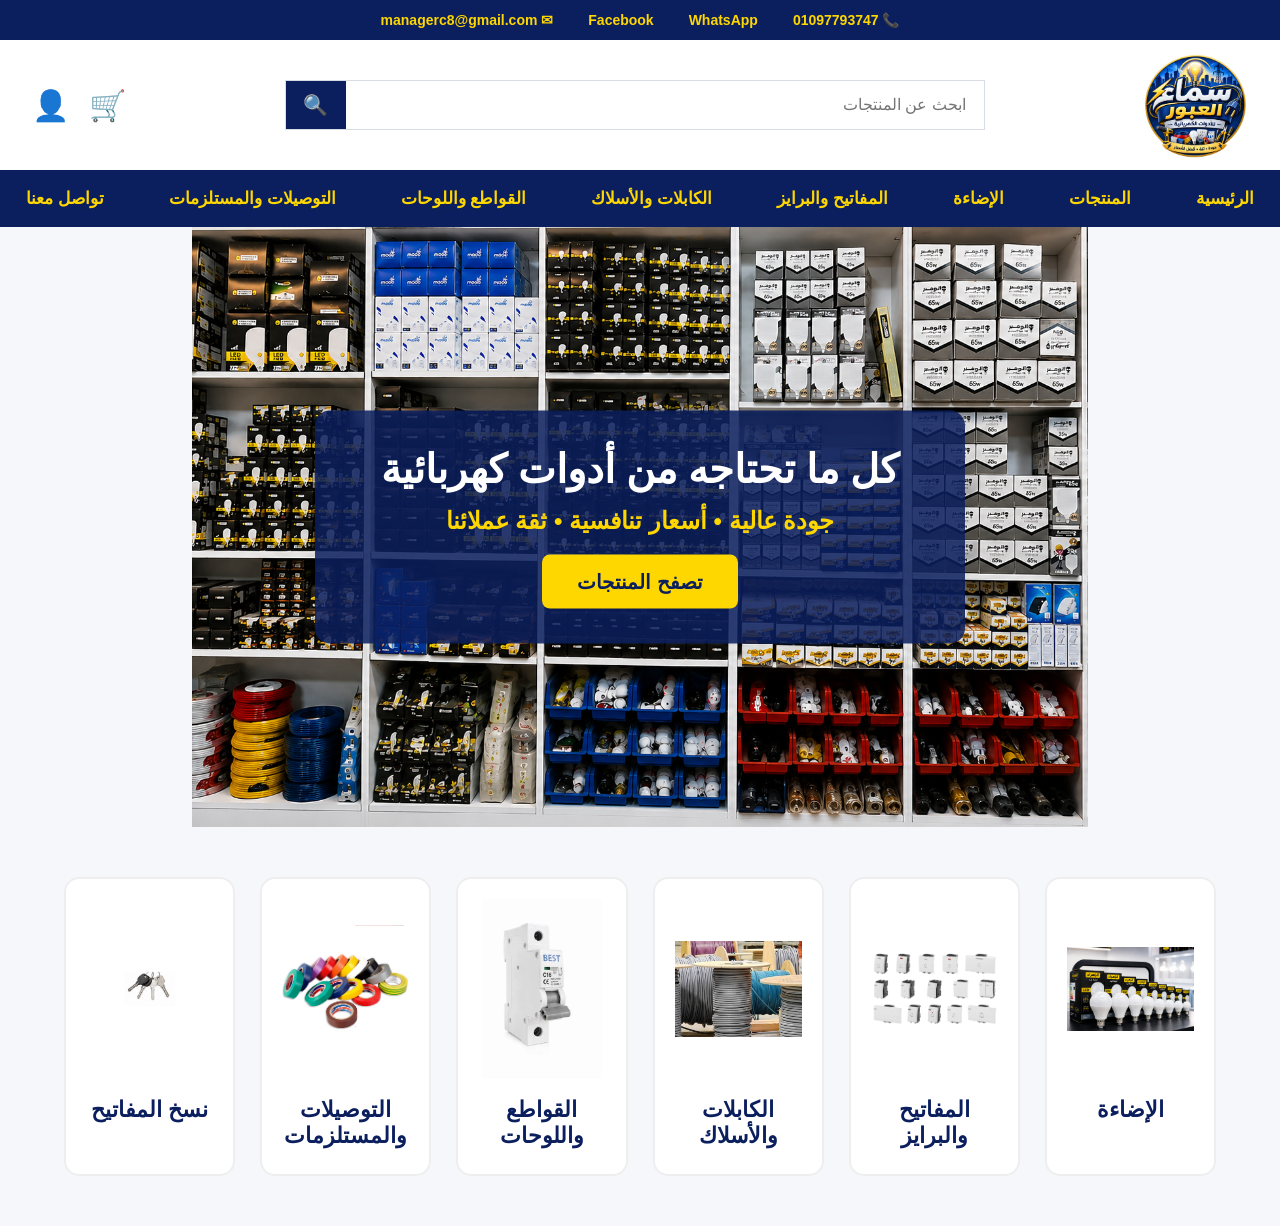
==== index.html @ fa3aadcf "add new products" ====
<!DOCTYPE html>
<html lang="ar" dir="rtl">

<head>

    <meta charset="UTF-8">
    <meta name="viewport" content="width=device-width, initial-scale=1.0">

    <title>سماء العبور للأدوات الكهربائية</title>


    <style>

        * {
            box-sizing: border-box;
        }


        body {
            margin: 0;
            font-family: Arial, sans-serif;
            background-color: #f5f7fa;
            color: #111;
        }


        /* =====================================
           الهيدر
        ===================================== */

        .site-header {
            width: 100%;
            background-color: white;
        }


        /* الشريط العلوي */

        .top-bar {
            width: 100%;
            min-height: 40px;

            background-color: #0B1F5E;
            color: #FFD700;

            display: flex;
            justify-content: center;
            align-items: center;

            gap: 35px;

            padding: 10px 15px;

            font-size: 14px;
            font-weight: bold;
        }


        .top-bar span {
            white-space: nowrap;
        }


        /* الجزء الرئيسي للهيدر */

        .header-main {
            width: 95%;
            max-width: 1400px;

            min-height: 130px;

            margin: auto;

            display: flex;
            align-items: center;
            justify-content: space-between;

            gap: 30px;
        }


        /* اللوجو */

        .logo {
            display: block;
            text-decoration: none;
        }


        .logo img {
            width: 105px;
            height: 105px;

            object-fit: contain;

            display: block;
        }


        /* مربع البحث */

        .search-box {
            flex: 1;

            width: 100%;
            max-width: 700px;

            height: 50px;

            display: flex;

            border: 1px solid #d8dce5;

            background-color: white;
        }


        .search-box input {
            flex: 1;

            width: 100%;

            border: none;
            outline: none;

            padding: 0 18px;

            font-size: 16px;

            text-align: right;
        }


        .search-box button {
            width: 60px;

            border: none;

            background-color: #0B1F5E;
            color: white;

            font-size: 20px;

            cursor: pointer;

            transition: 0.2s;
        }


        .search-box button:hover {
            background-color: #123B8F;
        }


        /* أيقونات */

        .header-icons {
            display: flex;

            align-items: center;

            gap: 20px;

            font-size: 30px;
        }


        /* القائمة الرئيسية */

        .main-nav {
            width: 100%;

            min-height: 55px;

            background-color: #0B1F5E;

            display: flex;

            justify-content: center;

            align-items: center;

            gap: 55px;

            padding: 8px 15px;
        }


        .main-nav a {
            color: #FFD700;

            text-decoration: none;

            font-size: 17px;

            font-weight: bold;

            padding: 10px 5px;

            transition: 0.2s;
        }


        .main-nav a:hover {
            color: white;
        }


        /* =====================================
           الـ HERO
        ===================================== */

        .hero {
            position: relative;

            width: 70%;

            height: 600px;

            margin: 0 auto;

            overflow: hidden;

            background-color: #ddd;
        }


        .hero img {
            width: 100%;
            height: 100%;

            object-fit: cover;

            display: block;
        }


        .hero-content {
            position: absolute;

            top: 50%;
            right: 50%;

            transform: translate(50%, -50%);

            width: min(80%, 650px);

            background-color: rgba(11, 31, 94, 0.85);

            padding: 35px 60px;

            text-align: center;

            border-radius: 15px;

            color: white;
        }


        .hero-content h2 {
            font-size: 40px;

            margin: 0 0 15px;
        }


        .hero-content p {
            color: #FFD700;

            font-size: 24px;

            font-weight: bold;

            margin: 0 0 20px;
        }


        .hero-content button {
            background-color: #FFD700;

            color: #0B1F5E;

            border: none;

            padding: 15px 35px;

            font-size: 20px;

            font-weight: bold;

            border-radius: 8px;

            cursor: pointer;

            transition: 0.25s;
        }


        .hero-content button:hover {
            background-color: #0B1F5E;

            color: #FFD700;
        }


        /* =====================================
           الأقسام
        ===================================== */

        .categories {
            width: 90%;

            max-width: 1400px;

            margin: 50px auto;

            text-align: center;
        }


        .categories > h2 {
            color: #0B1F5E;

            font-size: 35px;

            margin-bottom: 30px;
        }


        .category-container {
            display: grid;

            grid-template-columns: repeat(6, 1fr);

            gap: 25px;
        }


        .category-card {
            display: block;

            background-color: white;

            border: 2px solid #eee;

            border-radius: 15px;

            padding: 20px;

            text-decoration: none;

            transition: 0.3s;

            cursor: pointer;
        }


        .category-card img {
            width: 100%;

            height: 180px;

            object-fit: contain;

            border-radius: 10px;

            display: block;
        }


        .category-card h3 {
            color: #0B1F5E;

            font-size: 22px;

            margin: 18px 0 5px;
        }


        .category-card:hover {
            transform: translateY(-8px);

            border-color: #FFD700;

            box-shadow:
                0 8px 20px rgba(0, 0, 0, 0.15);
        }


        /* =====================================
           الموبايل
        ===================================== */

        @media (max-width: 1000px) {

            .hero {
                width: 85%;
            }


            .category-container {
                grid-template-columns: repeat(3, 1fr);
            }


            .main-nav {
                gap: 25px;
            }

        }


        @media (max-width: 800px) {

            .top-bar {
                gap: 12px;

                font-size: 11px;

                flex-wrap: wrap;
            }


            .header-main {
                flex-direction: column;

                padding: 15px 0;

                gap: 15px;
            }


            .logo img {
                width: 80px;
                height: 80px;
            }


            .search-box {
                width: 95%;

                max-width: none;
            }


            .main-nav {
                gap: 12px;

                flex-wrap: wrap;

                padding: 10px;
            }


            .main-nav a {
                font-size: 14px;
            }


            .hero {
                width: 100%;

                height: 450px;
            }


            .hero-content {
                width: 90%;

                padding: 25px 20px;
            }


            .hero-content h2 {
                font-size: 28px;
            }


            .hero-content p {
                font-size: 18px;
            }


            .hero-content button {
                font-size: 17px;

                padding: 12px 25px;
            }


            .categories {
                width: 94%;
            }


            .category-container {
                grid-template-columns: repeat(2, 1fr);

                gap: 15px;
            }


            .category-card img {
                height: 150px;
            }


            .category-card h3 {
                font-size: 18px;
            }

        }


        @media (max-width: 500px) {

            .category-container {
                grid-template-columns: 1fr;
            }


            .category-card img {
                height: 180px;
            }

        }
        /* =========================
   Footer
========================= */

.site-footer {
    margin-top: 80px;
    background-color: #0B1F5E;
    color: white;
}

.footer-container {
    width: 90%;
    max-width: 1400px;

    margin: auto;

    padding: 50px 20px;

    display: grid;
    grid-template-columns: repeat(3, 1fr);

    gap: 50px;

    text-align: right;
}

.footer-box {
    display: flex;
    flex-direction: column;
    gap: 10px;
}

.footer-box h3 {
    color: #FFD700;
    font-size: 22px;
    margin: 0 0 10px;
}

.footer-box p {
    color: #f2f2f2;
    line-height: 1.8;
    margin: 0;
}

.footer-box a {
    color: white;
    text-decoration: none;
    transition: 0.2s;
}

.footer-box a:hover {
    color: #FFD700;
}

.footer-logo {
    width: 90px;
    height: 90px;
    object-fit: contain;
}

.footer-bottom {
    border-top: 1px solid rgba(255,255,255,0.15);

    text-align: center;

    padding: 18px;

    color: #FFD700;

    font-size: 14px;
}


/* الموبايل */

@media (max-width: 700px) {

    .footer-container {
        grid-template-columns: 1fr;

        text-align: center;

        gap: 30px;
    }

    .footer-box {
        align-items: center;
    }

}
.top-bar a {
    color: #FFD700;
    text-decoration: none;
    font-weight: bold;
}

.top-bar a:hover {
    color: white;
}
.hero-button {
    display: inline-block;

    background-color: #FFD700;
    color: #0B1F5E;

    padding: 15px 35px;

    font-size: 20px;
    font-weight: bold;

    border-radius: 8px;

    text-decoration: none;

    transition: 0.25s;
}

.hero-button:hover {
    background-color: #0B1F5E;
    color: #FFD700;
}
    </style>

</head>


<body>


    <!-- =====================================
         الهيدر
    ===================================== -->

    <header class="site-header">


        <!-- الشريط العلوي -->

        <div class="top-bar">

    <span>📞 01097793747</span>

    <a href="https://wa.me/201097793747" target="_blank">
        WhatsApp
    </a>

    <a href="https://www.facebook.com/profile.php?id=100083615672026" target="_blank">
        Facebook
    </a>

    <span>✉ managerc8@gmail.com</span>

</div>

        <!-- الجزء الرئيسي -->

        <div class="header-main">


            <!-- اللوجو -->

            <a href="index.html" class="logo">

                <img
                    src="images/logo.png"
                    alt="سماء العبور للأدوات الكهربائية"
                >

            </a>


            <!-- البحث -->

           <form class="search-box" action="search.html" method="GET">

    <input
        type="text"
        name="q"
        placeholder="ابحث عن المنتجات"
    >

    <button type="submit">🔍</button>

</form>


            <!-- الأيقونات -->

            <div class="header-icons">

                <span>🛒</span>

                <span>👤</span>

            </div>


        </div>


        <!-- القائمة -->

        <nav class="main-nav">

            <a href="index.html">
                الرئيسية
            </a>
            <a href="products.html">
    المنتجات
</a>

            <a href="lighting.html">
                الإضاءة
            </a>

            <a href="switches.html">
                المفاتيح والبرايز
            </a>

            <a href="cables.html">
                الكابلات والأسلاك
            </a>

            <a href="breakers.html">
                القواطع واللوحات
            </a>

            <a href="supplies.html">
                التوصيلات والمستلزمات
            </a>

            <a href="#contact">
                تواصل معنا
            </a>

        </nav>

    </header>



    <!-- =====================================
         صورة المحل الرئيسية
    ===================================== -->

    <section class="hero">


        <img
            src="images/shop-banner.png"
            alt="محل سماء العبور للأدوات الكهربائية"
        >


        <div class="hero-content">

            <h2>
                كل ما تحتاجه من أدوات كهربائية
            </h2>


            <p>
                جودة عالية • أسعار تنافسية • ثقة عملائنا
            </p>


            <a href="products.html" class="hero-button">
    تصفح المنتجات
</a>

        </div>


    </section>



    <!-- =====================================
         الأقسام
    ===================================== -->

    <section class="categories">


     <div class="category-container">

    <a href="lighting.html" class="category-card">
        <img src="images/lighting.jpg.png" alt="الإضاءة">
        <h3>الإضاءة</h3>
    </a>

    <a href="switches.html" class="category-card">
        <img src="images/switches.jpg.png" alt="المفاتيح والبرايز">
        <h3>المفاتيح والبرايز</h3>
    </a>

    <a href="cables.html" class="category-card">
        <img src="images/cables.jpg.jpg" alt="الكابلات والأسلاك">
        <h3>الكابلات والأسلاك</h3>
    </a>

    <a href="breakers.html" class="category-card">
        <img src="images/breakers.jpg.jpg" alt="القواطع واللوحات">
        <h3>القواطع واللوحات</h3>
    </a>

    <a href="supplies.html" class="category-card">
        <img src="images/supplies.jpg.jpg" alt="التوصيلات والمستلزمات">
        <h3>التوصيلات والمستلزمات</h3>
    </a>

    <a href="keys.html" class="category-card">
        <img
            src="images/category-key-copy.png"
            alt="نسخ المفاتيح"
        >
        <h3>نسخ المفاتيح</h3>
    </a>

</div>


        </div>


    </section>


        <!-- الفوتر -->

</body>
</html>
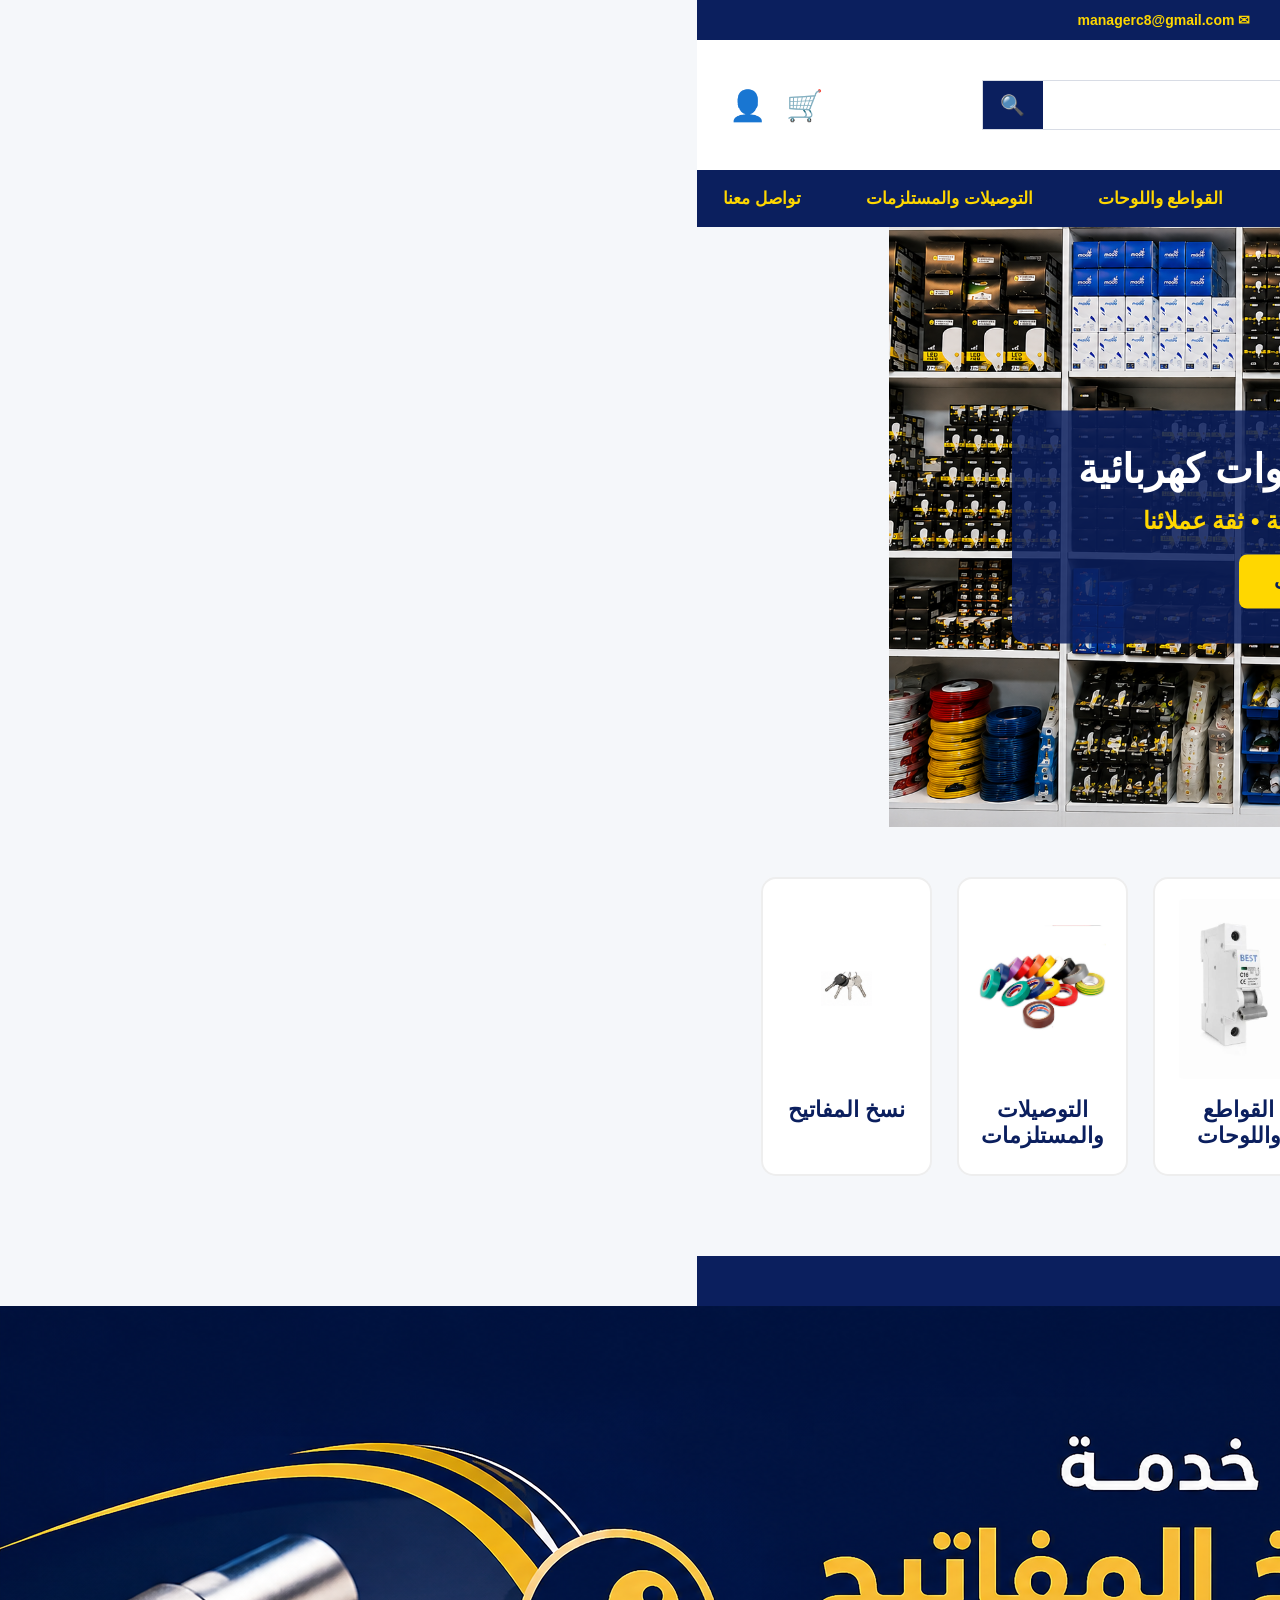
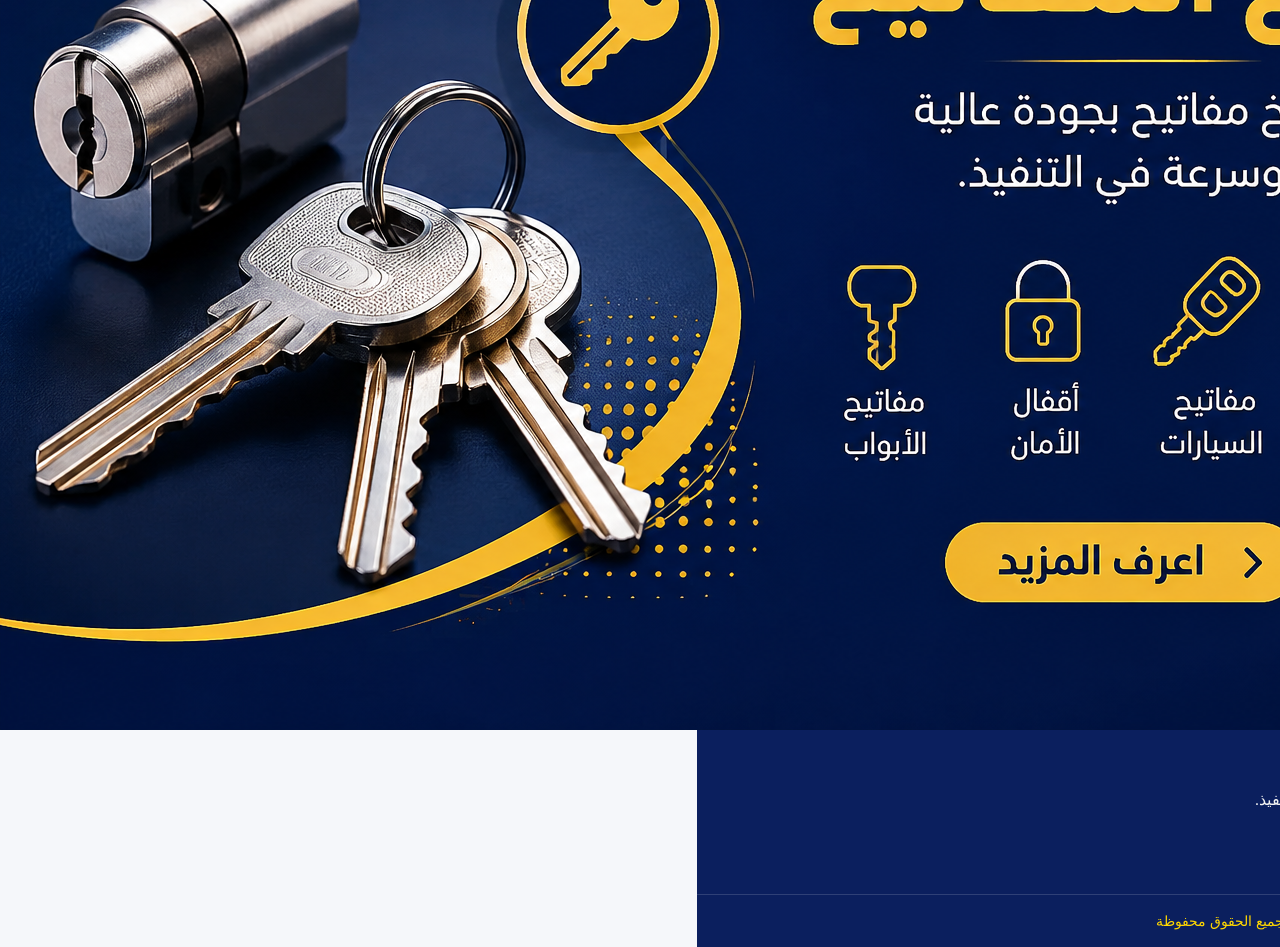
==== commit 543a3f7b: "add new products" ====
--- a/index.html
+++ b/index.html
@@ -853,6 +853,7 @@
 
 
         <!-- الفوتر -->
+    <script src="footer.js"></script>
 
 </body>
 </html>
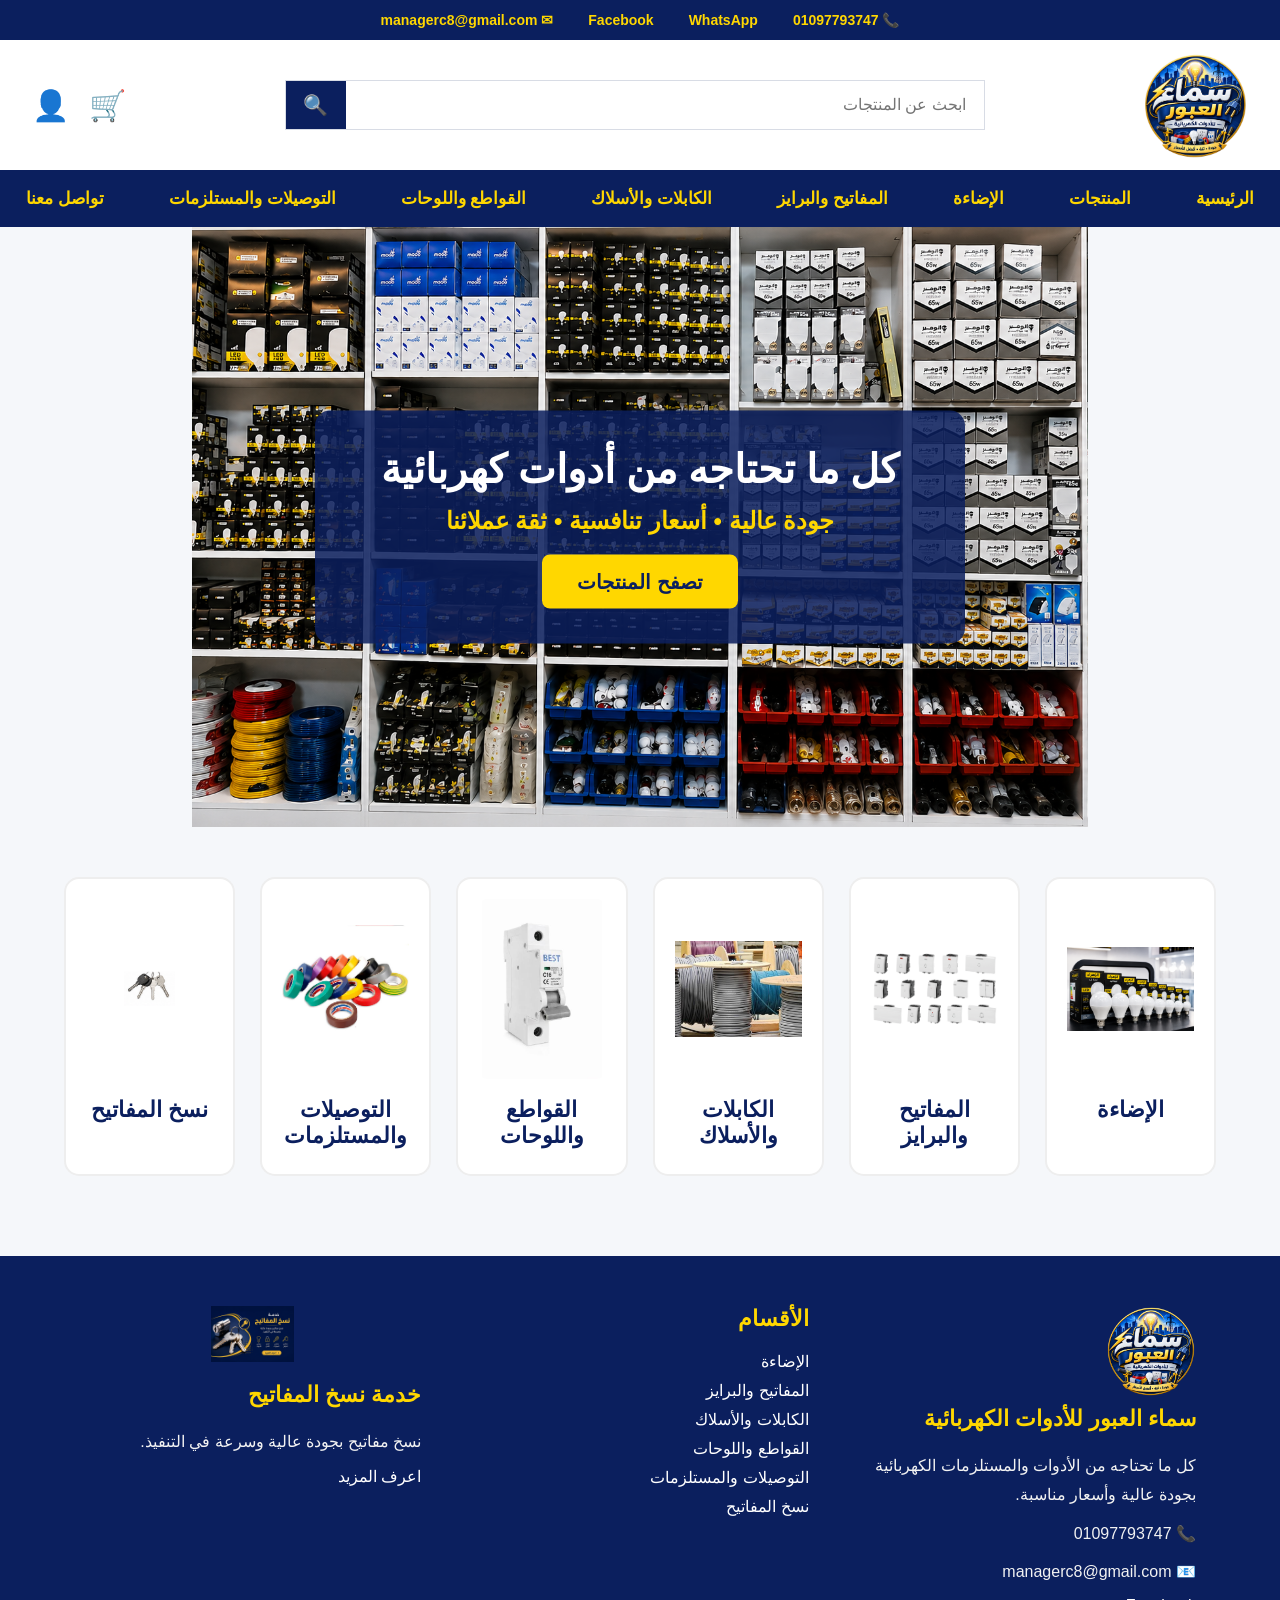
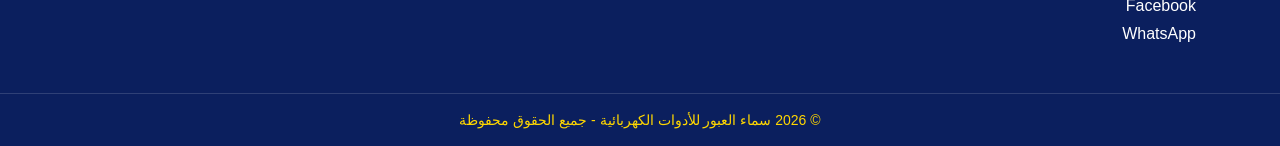
==== commit 933cbf46: "add new products" ====
--- a/index.html
+++ b/index.html
@@ -644,6 +644,15 @@
 .hero-button:hover {
     background-color: #0B1F5E;
     color: #FFD700;
+}
+.footer-key-image {
+    width: 100px !important;
+    height: 56px !important;
+    max-width: 100px !important;
+    max-height: 56px !important;
+    object-fit: contain !important;
+    display: block !important;
+    margin: 0 auto 10px !important;
 }
     </style>
 
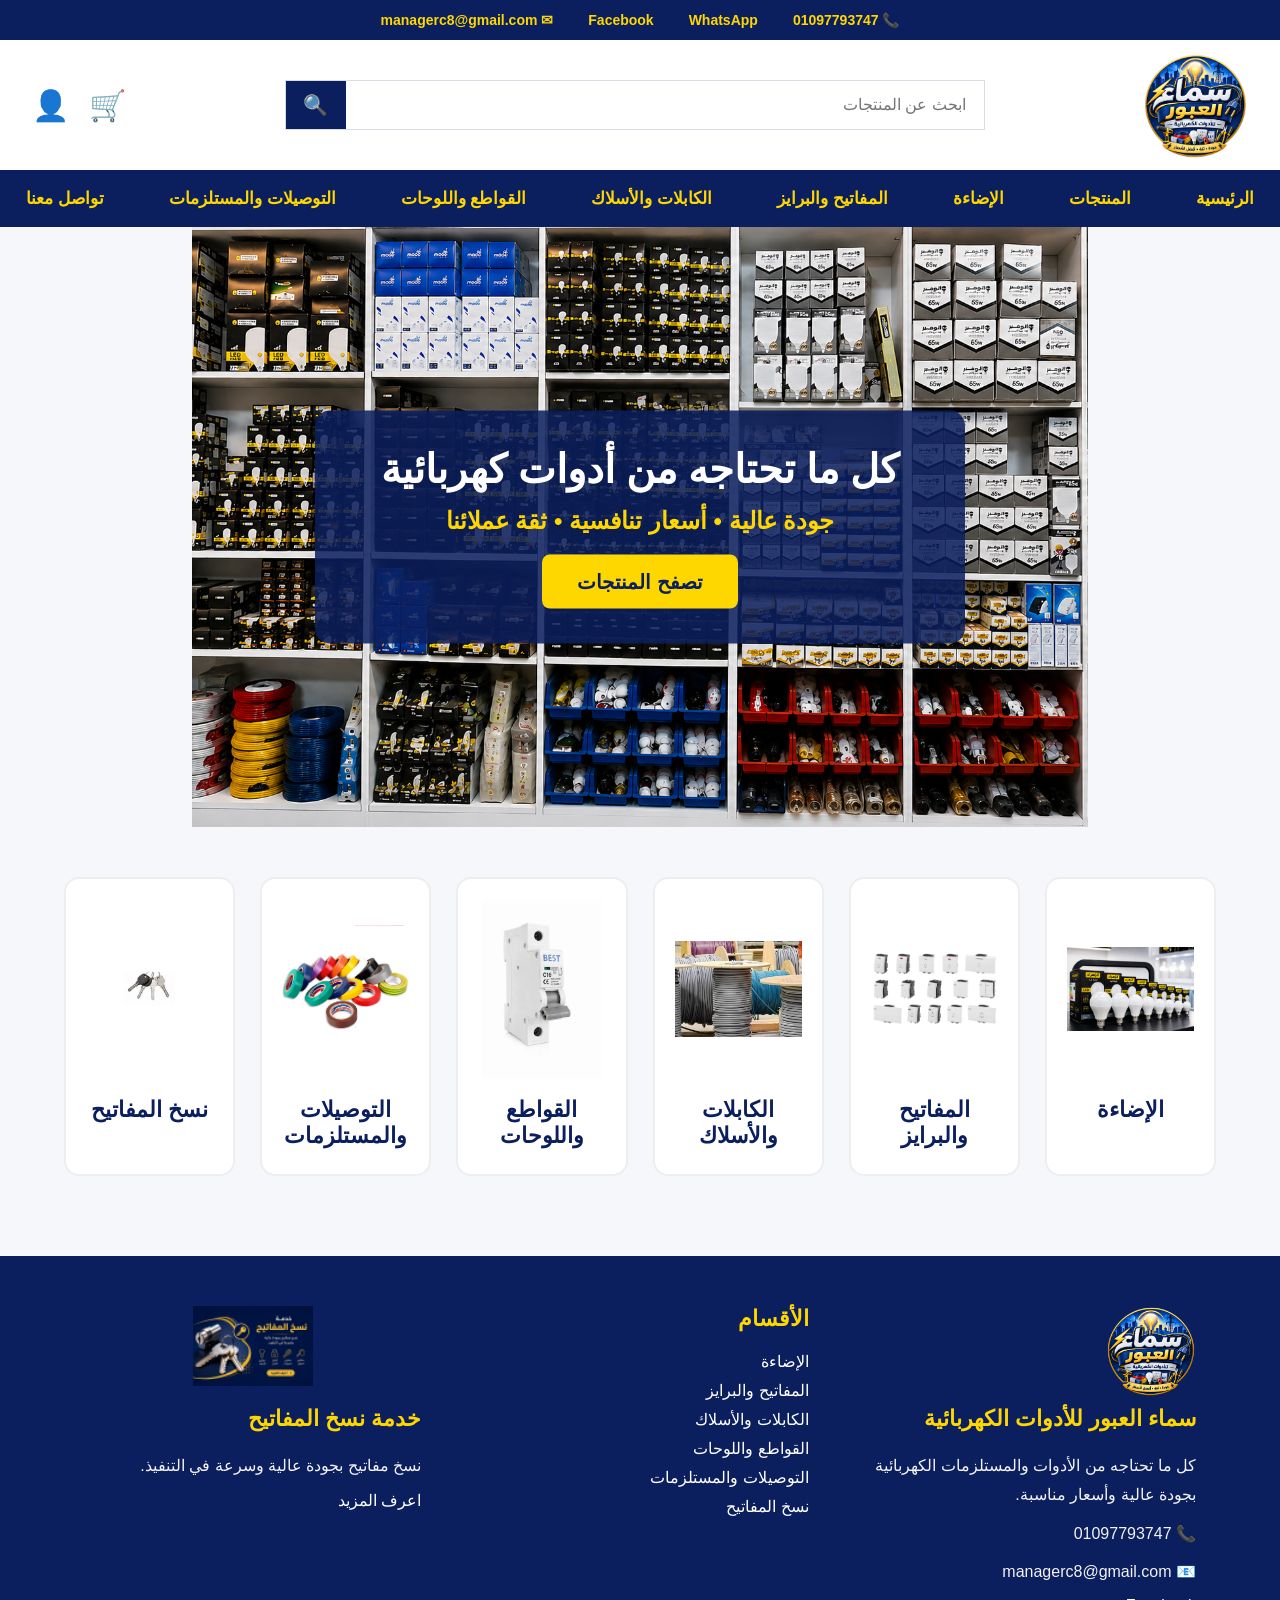
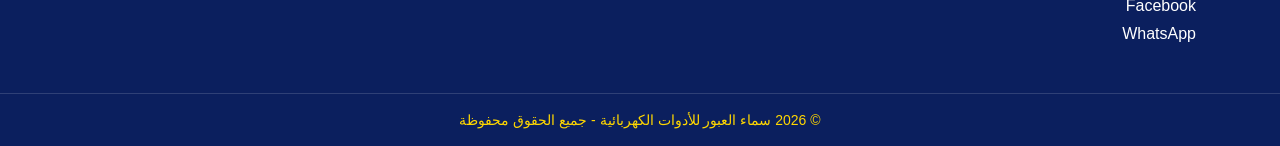
==== commit cfae7dbb: "add new products" ====
--- a/index.html
+++ b/index.html
@@ -646,13 +646,12 @@
     color: #FFD700;
 }
 .footer-key-image {
-    width: 100px !important;
-    height: 56px !important;
-    max-width: 100px !important;
-    max-height: 56px !important;
+    width: 120px !important;
+    height: auto !important;
+    max-width: 120px !important;
     object-fit: contain !important;
-    display: block !important;
-    margin: 0 auto 10px !important;
+    display: block;
+    margin: 0 auto 10px;
 }
     </style>
 
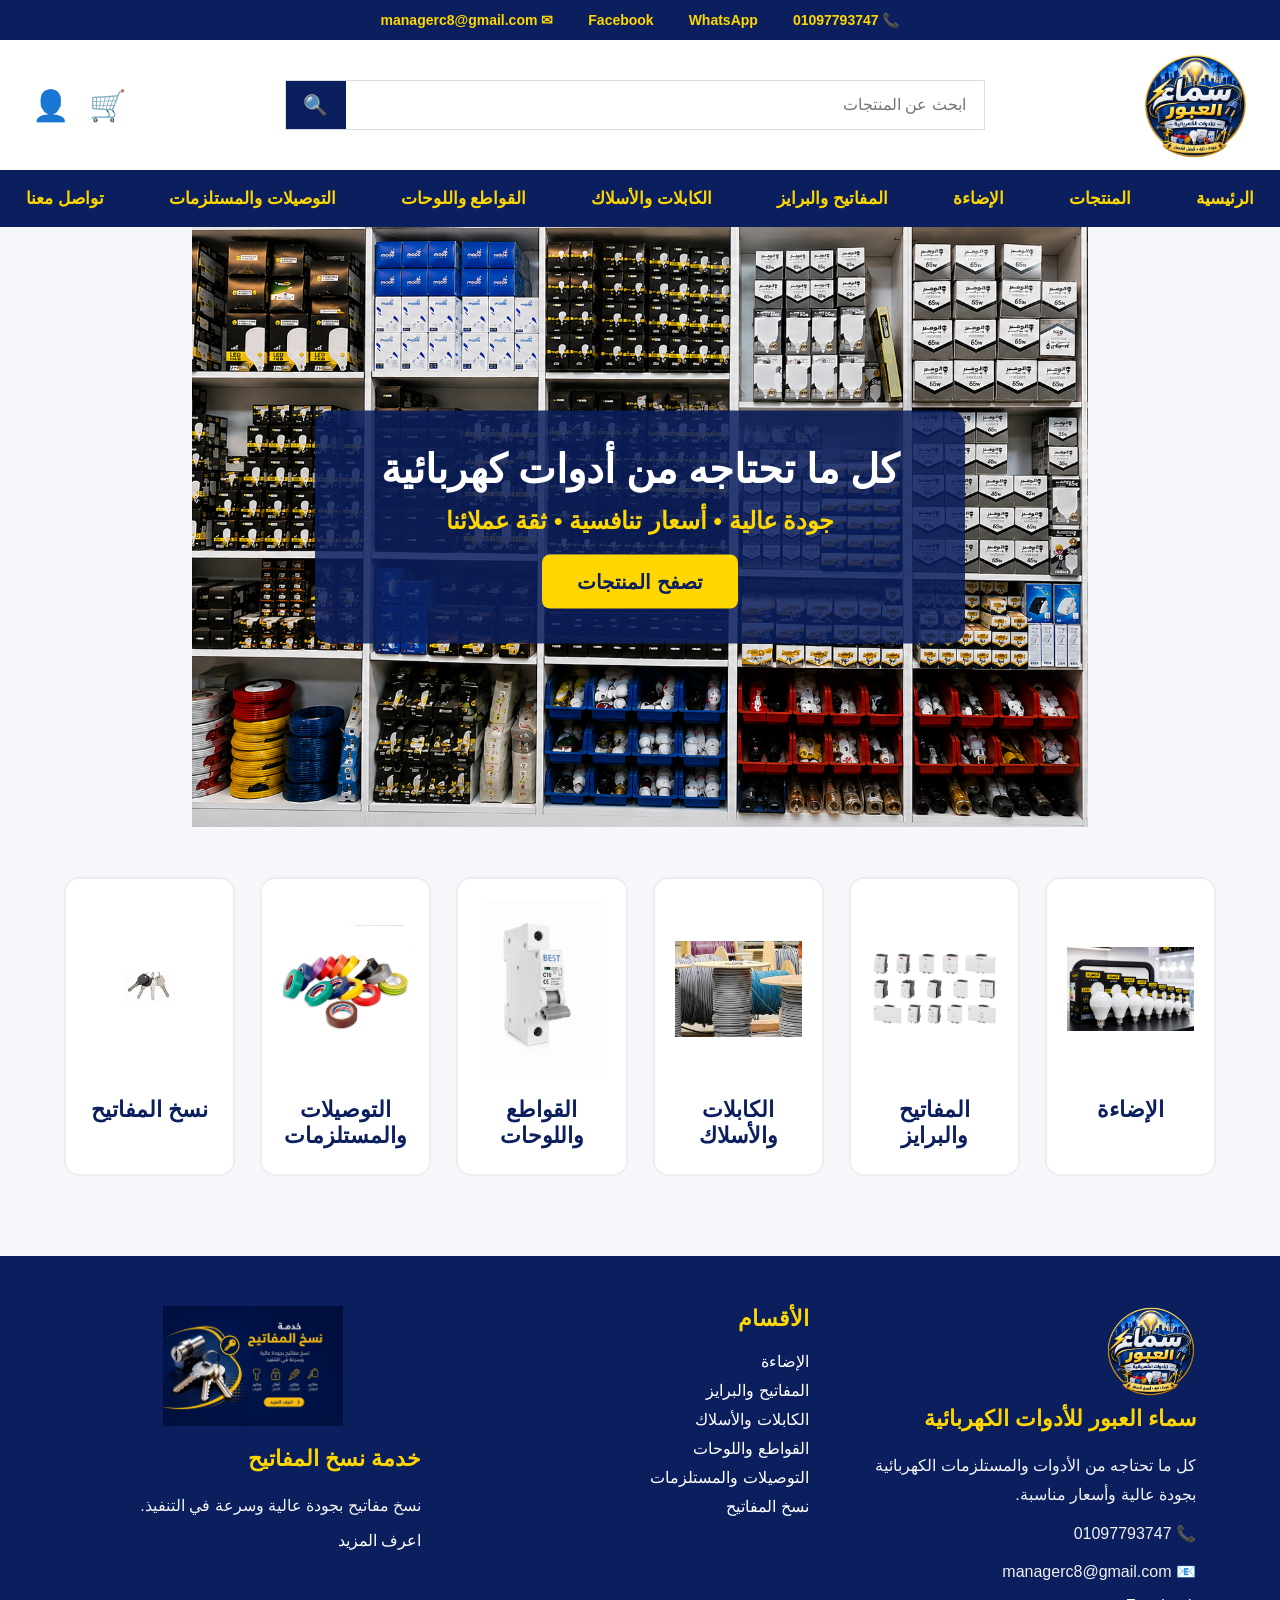
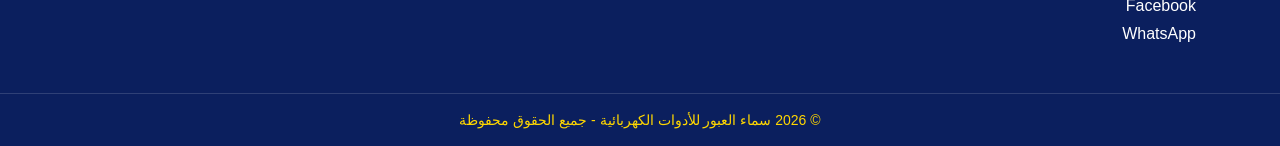
==== commit c9613cab: "add new products" ====
--- a/index.html
+++ b/index.html
@@ -646,9 +646,9 @@
     color: #FFD700;
 }
 .footer-key-image {
-    width: 120px !important;
+    width: 180px !important;
     height: auto !important;
-    max-width: 120px !important;
+    max-width: 300px !important;
     object-fit: contain !important;
     display: block;
     margin: 0 auto 10px;
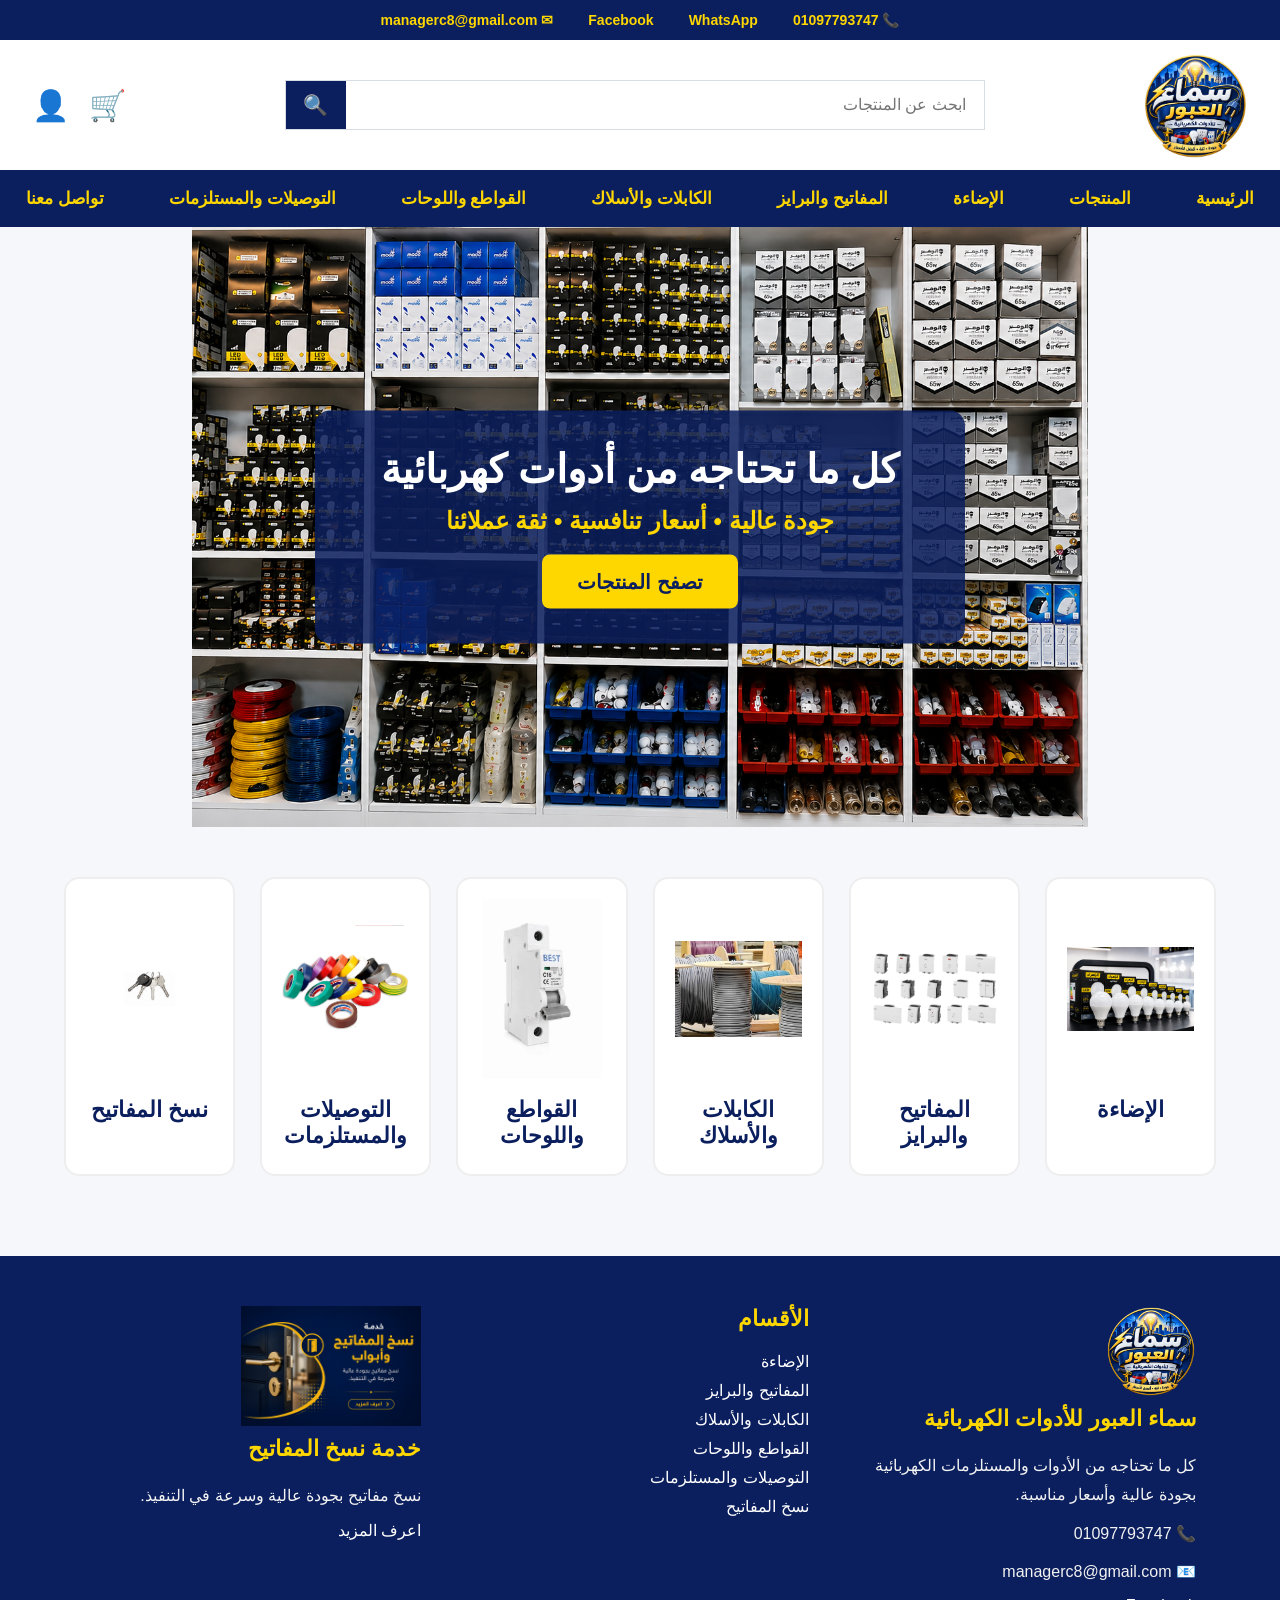
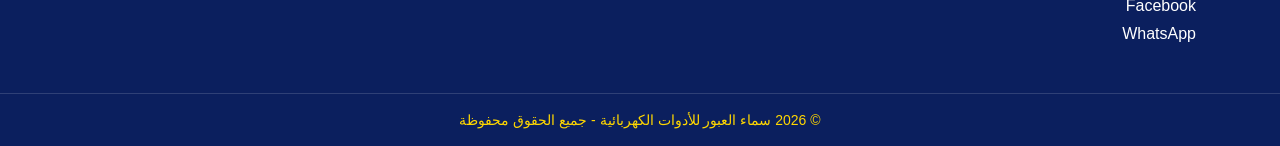
==== commit 1a3a22f6: "add new products" ====
--- a/index.html
+++ b/index.html
@@ -645,14 +645,7 @@
     background-color: #0B1F5E;
     color: #FFD700;
 }
-.footer-key-image {
-    width: 180px !important;
-    height: auto !important;
-    max-width: 300px !important;
-    object-fit: contain !important;
-    display: block;
-    margin: 0 auto 10px;
-}
+
     </style>
 
 </head>
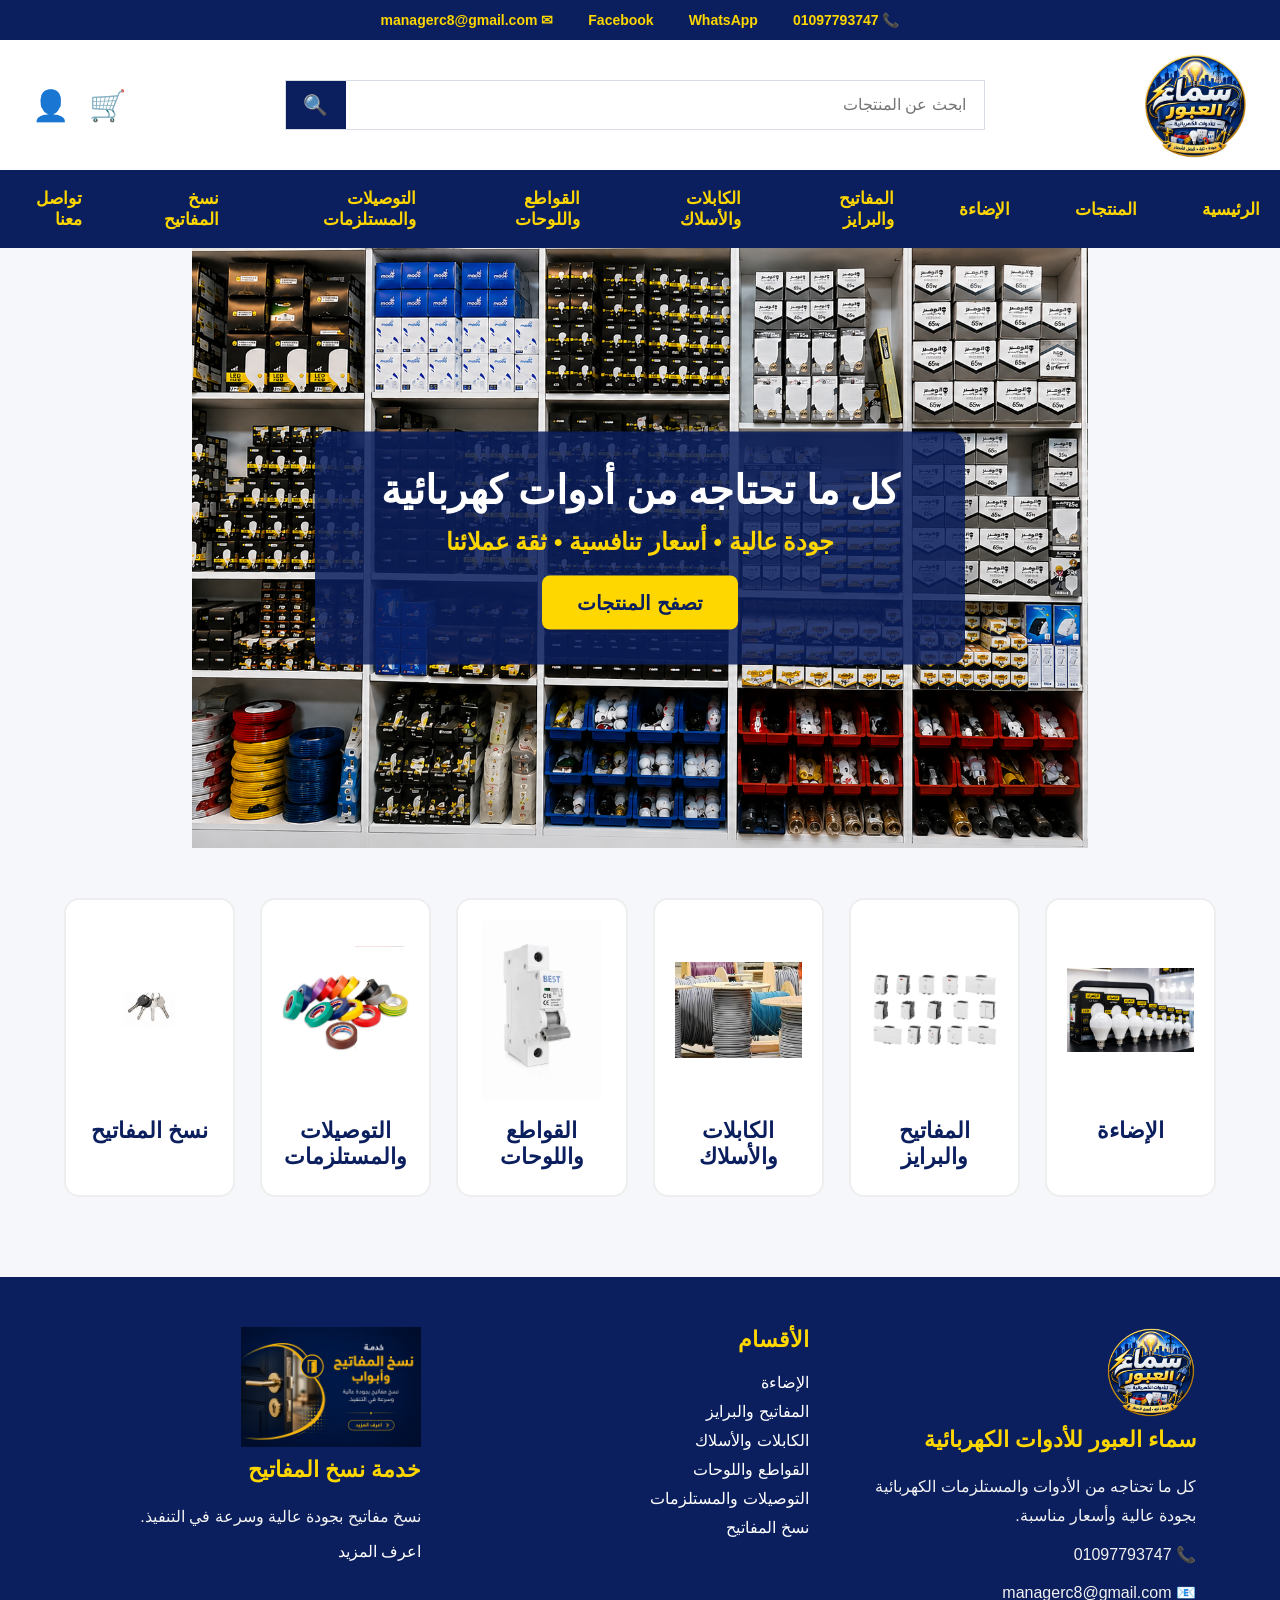
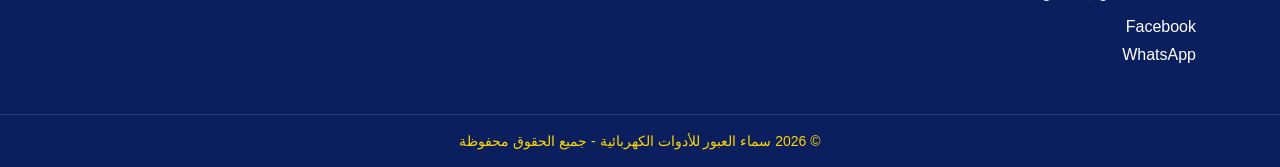
==== commit bb3c813e: "add new products" ====
--- a/index.html
+++ b/index.html
@@ -755,6 +755,8 @@
             <a href="supplies.html">
                 التوصيلات والمستلزمات
             </a>
+                <a href="keys.html">نسخ المفاتيح</a>
+
 
             <a href="#contact">
                 تواصل معنا
